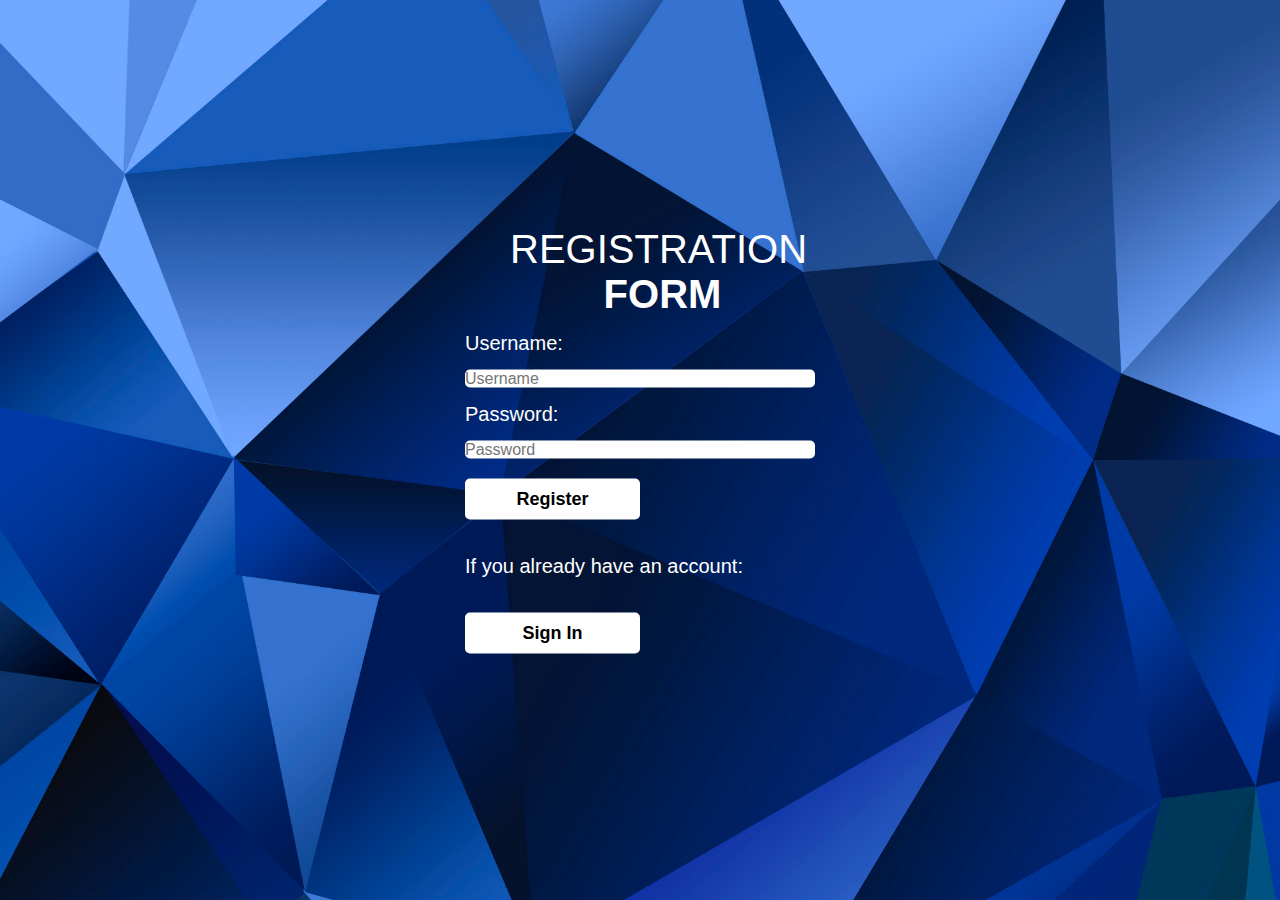
==== Registration Form/index.html @ e05afabc "Login & Client Registration" ====
<!DOCTYPE html>
<html>
<head>
	<title>Registration Form</title>
	<link rel="stylesheet" type="text/css" href= "./style.css">
</head>
<body>
	<div class ="registration-form">
		<hl> Registration </hl>
		<h2> form </h2>
		<form action="#" method="post">
			<p>Username: </p>
			<input type="text" name = "username" placeholder = "Username">
			<p>Password: </p>
			<input type="password" name="password" placeholder="Password">
			<button type="Submit">Register</button>
			<p> If you already have an account: </p>
			<button onclick = "signIn()" id="signIn"> Sign In </button>
		</form>
	</div>
</body>
</html>
---- Registration Form/style.css ----
* {
	padding: 0;
	margin: 0;
	font-family: sans-serif;
}

body {
	background: url('./bg.jpg') no-repeat;
	background-size: cover;
	color: #fff;
}

.registration-form {
	position: absolute;
	top: 50%;
	left: 50%;
	transform: translate(-50%, -50%);
	width: 350px;
}
.registration-form hl {
	font-size: 40px;
	padding-left: 45px;
	text-align: center;
	text-transform: uppercase;
	margin: 40px 0;
}

.registration-form h2 {
	font-size: 40px;
	padding-left: 45px;
	text-align: center;
	text-transform: uppercase;
	
}

.registration-form p {
	font-size: 20px;
	margin: 15px 0;
}

.registration-form input {
	font-size: 16px;
	padding: 15 px 10px;
	width: 100%;
	border: 0;
	border-radius: 5px;
	outline: none;
}

.registration-form button {
	font-size: 18px;
	font-weight: bold;
	margin: 20px 0;
	padding: 10px 15px;
	width: 50%;
	border: 0;
	border-radius: 5px;
	background-color: #fff;
}

.registration-form button:hover {
	color: red;
}
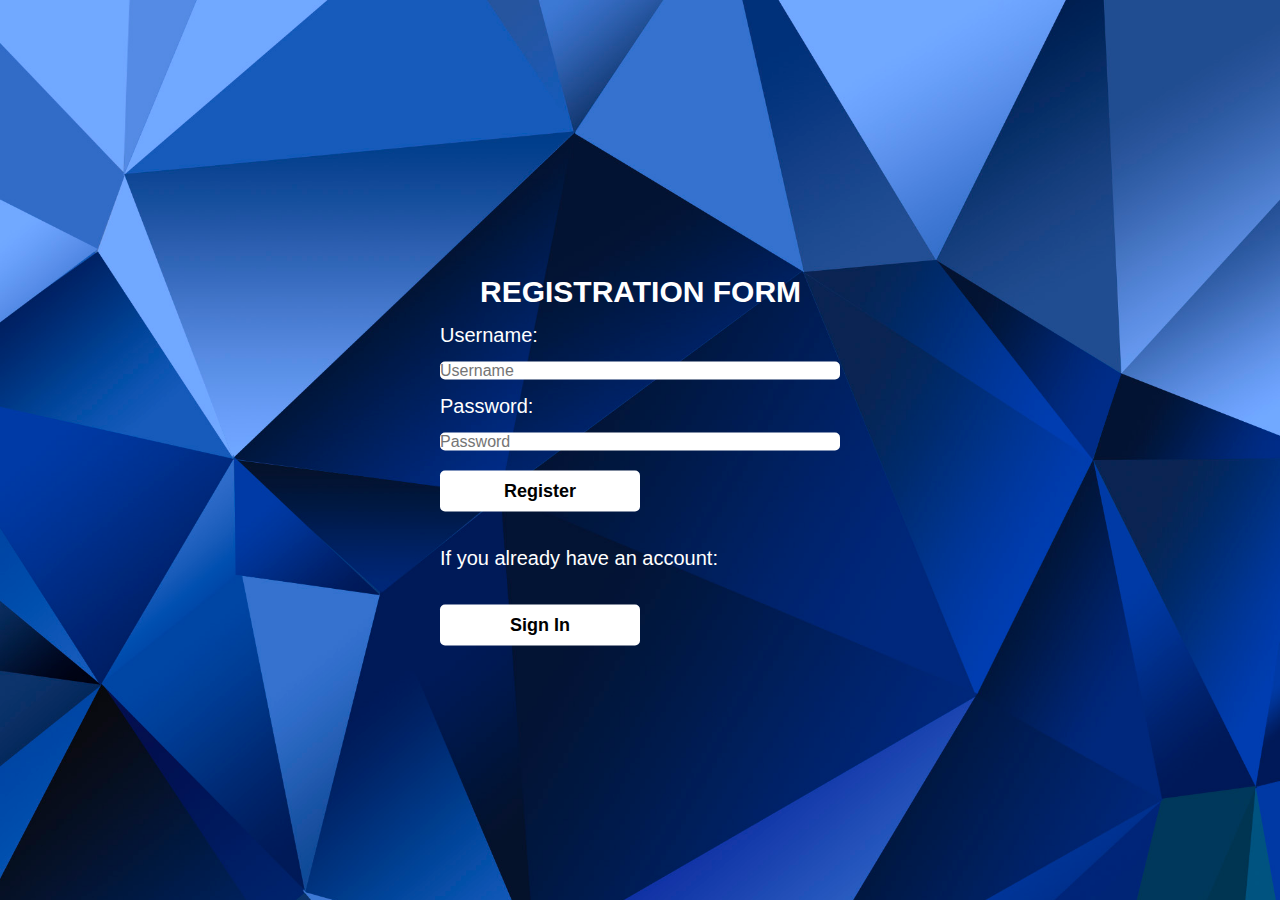
==== commit dc84b89f: "Fixed font and centered header" ====
--- a/Registration Form/index.html
+++ b/Registration Form/index.html
@@ -6,8 +6,8 @@
 </head>
 <body>
 	<div class ="registration-form">
-		<hl> Registration </hl>
-		<h2> form </h2>
+		<hl> Registration Form</hl>
+		
 		<form action="#" method="post">
 			<p>Username: </p>
 			<input type="text" name = "username" placeholder = "Username">
--- a/Registration Form/style.css
+++ b/Registration Form/style.css
@@ -15,14 +15,16 @@
 	top: 50%;
 	left: 50%;
 	transform: translate(-50%, -50%);
-	width: 350px;
+	width: 400px;
 }
 .registration-form hl {
-	font-size: 40px;
-	padding-left: 45px;
+	font-size: 30px;
+	font-weight: bold;
 	text-align: center;
 	text-transform: uppercase;
-	margin: 40px 0;
+	margin-top: 40px;
+	margin-left: 40px;
+	display: inline-block;
 }
 
 .registration-form h2 {
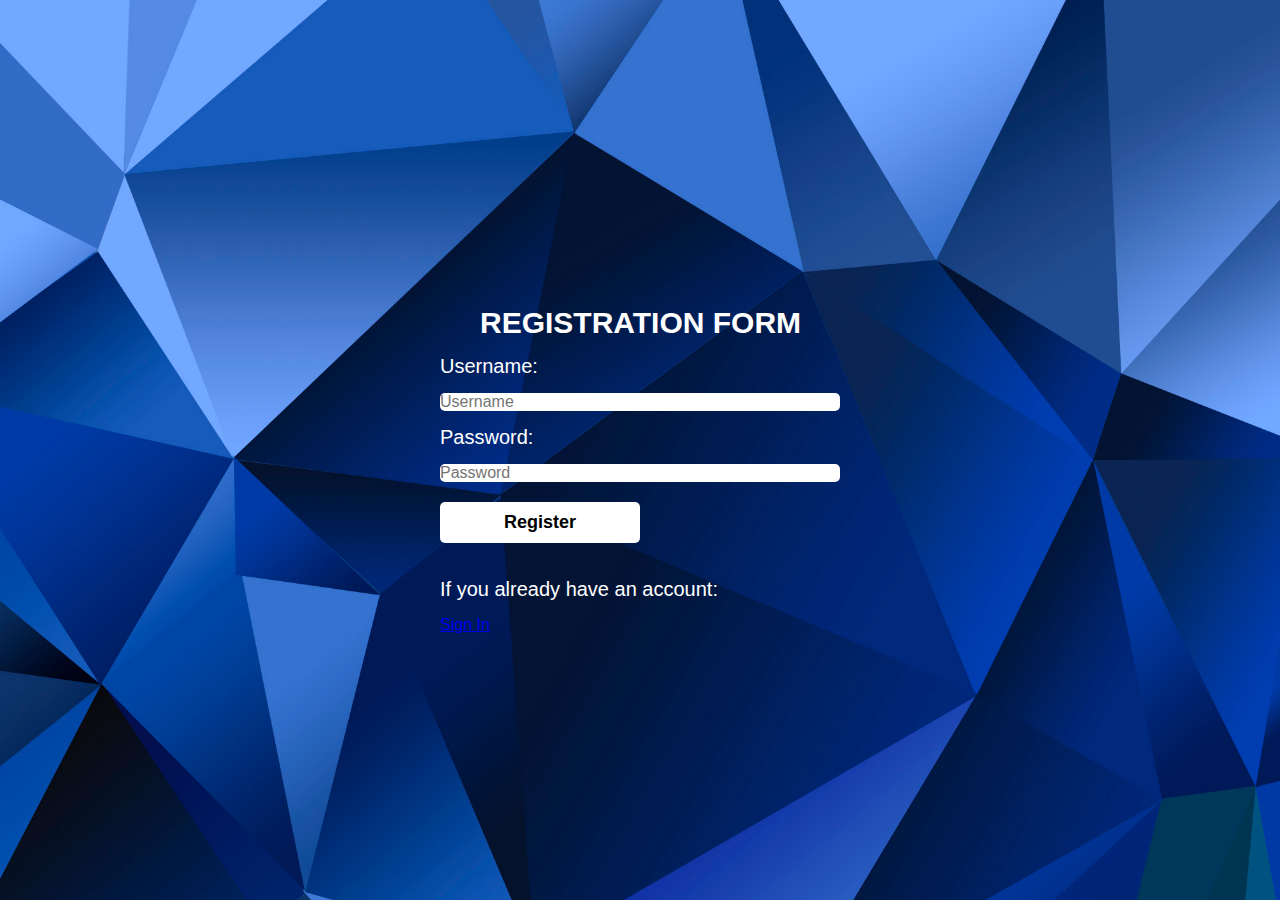
==== commit 96ef81f0: "Added submit links" ====
--- a/Registration Form/index.html
+++ b/Registration Form/index.html
@@ -8,14 +8,14 @@
 	<div class ="registration-form">
 		<hl> Registration Form</hl>
 		
-		<form action="#" method="post">
+		<form action="../Profile Manager/ProfileManager.html" method="post">
 			<p>Username: </p>
 			<input type="text" name = "username" placeholder = "Username">
 			<p>Password: </p>
 			<input type="password" name="password" placeholder="Password">
 			<button type="Submit">Register</button>
 			<p> If you already have an account: </p>
-			<button onclick = "signIn()" id="signIn"> Sign In </button>
+			<a href="../Sign In Form/signIn.html">Sign In</a>
 		</form>
 	</div>
 </body>
